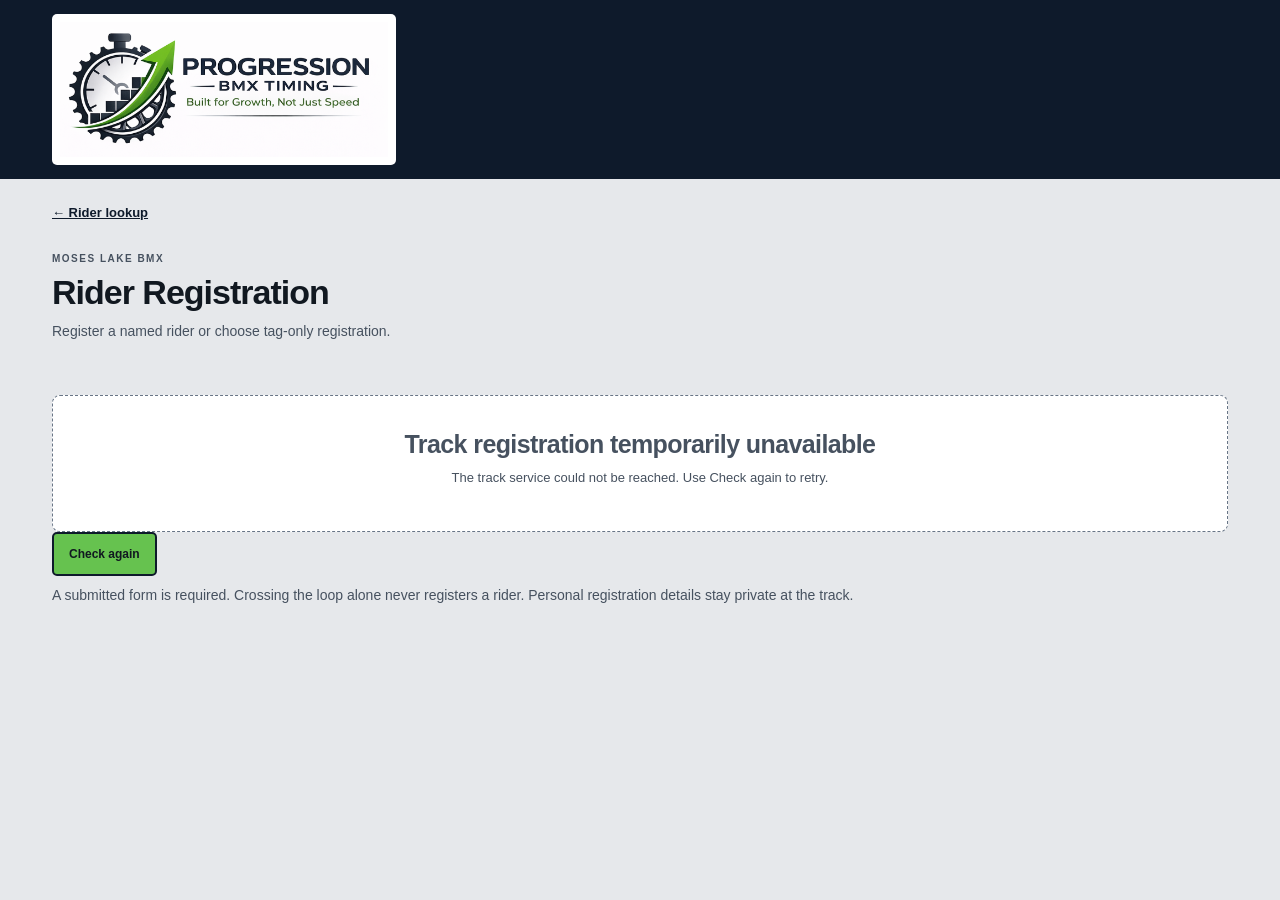
==== registration.html @ 2d61d42e "Restore shared public rider directory and historical result views" ====
<!doctype html><html lang="en"><head><meta charset="utf-8"><meta name="viewport" content="width=device-width,initial-scale=1"><title>Rider Registration · Progression BMX</title><link rel="stylesheet" href="/rider-assets/styles.css"><script src="/rider-assets/registration.js" defer></script></head><body>
<header class="topbar"><div class="header-inner"><a class="brand" href="/" aria-label="Progression BMX home"><img class="brand-wide" src="/rider-assets/brand/wide-logo.png" alt="Progression BMX Timing — Built for Growth, Not Just Speed"><img class="brand-compact" src="/rider-assets/brand/mark.png" alt=""><span class="brand-name compact-name">Progression BMX<span class="brand-sub">Timing</span></span></a></div></header>
<main><a class="back-to-riders" href="/track.html">← Rider lookup</a><section class="hero"><div><p class="eyebrow">MOSES LAKE BMX</p><h1>Rider Registration</h1><p class="intro">Register a named rider or choose tag-only registration.</p></div></section><section class="workspace"><div id="registrationState" class="state" role="status"><h2>Checking registration availability…</h2></div><button id="retryRegistration" class="refresh" type="button">Check again</button><p class="intro">A submitted form is required. Crossing the loop alone never registers a rider. Personal registration details stay private at the track.</p></section></main></body></html>
---- rider-assets/styles.css ----
:root{--navy:#0E1A2B;--green:#66C24F;--charcoal:#111820;--slate:#8E98A4;--light-gray:#E6E8EB;--white:#FFFFFF;--muted:#46515F;--control-border:#687586;--warning-text:#705000;--warning-bg:#FFF5D6;--error:#A32020}
*{box-sizing:border-box}body{margin:0;background:var(--light-gray);color:var(--charcoal);font-family:Segoe UI,Arial,sans-serif;-webkit-font-smoothing:antialiased}button,select{font:inherit}button,a,select,summary{-webkit-tap-highlight-color:transparent}button:focus-visible,a:focus-visible,select:focus-visible,summary:focus-visible{outline:3px solid var(--navy);outline-offset:4px}
.topbar{background:var(--navy);color:var(--white)}.header-inner{min-height:82px;max-width:1240px;margin:auto;padding:14px 32px;display:flex;align-items:center;justify-content:space-between;gap:20px}.brand{display:flex;align-items:center;gap:12px;text-decoration:none;color:var(--white);min-width:0}.brand:focus-visible{outline-color:var(--green)}.brand-name{font-size:22px;font-weight:750;letter-spacing:.2px}.brand-sub{display:block;font-size:10px;letter-spacing:1.7px;margin-top:4px;font-weight:600}.brand-wide{display:block;width:300px;max-width:100%;height:auto;object-fit:contain;background:var(--white);border-radius:5px;padding:8px}.brand-compact{display:none}.historical{font-size:10px;letter-spacing:1px;line-height:1.5;font-weight:700;display:flex;gap:8px;align-items:center}.historical span,.tiny-dot{display:inline-block;width:7px;height:7px;border-radius:50%;background:var(--green);flex-shrink:0}
main{max-width:1240px;margin:auto;padding:0 32px}.hero{display:flex;justify-content:space-between;align-items:center;gap:24px;padding:27px 0 25px}.eyebrow{font-size:10px;font-weight:750;letter-spacing:1.5px;margin:0 0 9px;color:var(--muted)}h1{font-size:34px;line-height:1.15;letter-spacing:-1px;margin:0;font-weight:750}.intro{font-size:14px;line-height:1.5;color:var(--muted);margin:9px 0 0}.hero-count{font-size:13px;margin:0;line-height:1.7;text-align:right;flex-shrink:0}.hero-count strong{font-size:24px;font-variant-numeric:tabular-nums;color:var(--navy)}.hero-count span{color:var(--muted);font-size:11px}
.notice{display:flex;align-items:flex-start;gap:12px;padding:15px 18px;background:var(--warning-bg);border:1px solid #AC8528;border-left:4px solid var(--warning-text);border-radius:5px;font-size:12px;line-height:1.6;color:var(--warning-text)}.notice p{margin:3px 0 0;font-size:12px}.notice-icon{border:1.5px solid var(--warning-text);border-radius:50%;min-width:19px;text-align:center;font-weight:800;height:19px;line-height:16px;margin-top:2px}
.workspace{padding-top:28px}.section-heading{display:flex;align-items:center;justify-content:space-between;gap:16px;margin-bottom:18px}.section-heading .eyebrow{margin-bottom:6px}h2{font-size:25px;letter-spacing:-.6px;margin:0}.refresh{background:var(--green);color:var(--charcoal);border:2px solid var(--navy);border-radius:5px;padding:10px 15px;font-size:12px;font-weight:750;cursor:pointer;min-height:44px}.refresh:hover{box-shadow:inset 0 0 0 1px var(--navy)}
.filters{display:grid;grid-template-columns:1fr 1fr 1.05fr;gap:20px;align-items:end;padding:21px;background:var(--white);border:1px solid var(--slate);border-radius:8px}.filters label{display:block;font-size:10px;letter-spacing:1px;font-weight:750;margin-bottom:9px}select{width:100%;padding:12px 32px 12px 11px;border:1px solid var(--control-border);border-radius:4px;color:var(--charcoal);background:var(--white);min-height:47px;font-size:14px}.timezone{padding:0 0 8px 5px;display:flex;align-items:flex-start;gap:9px;font-size:12px;line-height:1.7}.timezone .tiny-dot{margin-top:7px;background:var(--navy)}.timezone small{color:var(--muted);font-size:11px}.date-warning{font-size:12px;line-height:1.7;color:var(--muted);margin:12px 2px 0}.date-warning summary{cursor:pointer;width:fit-content;min-height:32px;padding:4px 2px}.date-warning p{max-width:900px;margin:8px 0 0}.results-heading{display:flex;align-items:center;justify-content:space-between;margin:18px 0 15px;gap:12px}.results-heading p{font-size:13px;font-weight:650;margin:0}.results-heading>span{font-size:10px;letter-spacing:1px;color:var(--muted)}
.run-grid{display:grid;grid-template-columns:repeat(2,minmax(0,1fr));gap:18px;align-items:start}.run-card{background:var(--white);border:1px solid var(--slate);border-radius:8px;overflow:hidden;box-shadow:0 2px 5px #0E1A2B08;min-width:0}.card-content{padding:21px 23px}.card-top{display:flex;align-items:center;justify-content:space-between;gap:10px}.run-kind{font-size:10px;font-weight:800;letter-spacing:1px;color:var(--navy);background:var(--light-gray);border-left:3px solid var(--green);padding:6px 9px;border-radius:3px}.run-time{font-variant-numeric:tabular-nums;font-size:12px;color:var(--muted);white-space:nowrap}.run-card h3{font-size:16px;margin:16px 0 5px;letter-spacing:-.2px}.recorded-day{font-size:11px;color:var(--muted);margin:0}.duration-block{display:flex;justify-content:space-between;align-items:end;flex-wrap:wrap;gap:12px;margin-top:20px}.duration-label{font-size:12px;color:var(--muted);margin:0 0 6px}.duration-value{font-size:43px;line-height:1.1;font-weight:750;letter-spacing:-1.5px;font-variant-numeric:tabular-nums;color:var(--charcoal)}.unit{font-size:13px;font-weight:450;letter-spacing:0;color:var(--muted);margin-left:6px}.start-tag{font-size:11px;white-space:normal;max-width:100%;padding:7px 10px;border:1px solid var(--control-border);border-radius:18px;color:var(--navy);align-self:center}.card-meta{display:flex;gap:8px;flex-wrap:wrap;margin-top:17px;font-size:11px;color:var(--muted)}.card-meta span+span:before{content:'\00b7';padding-right:8px}
.splits{border-top:1px solid var(--slate)}.splits>summary{cursor:pointer;padding:14px 23px;font-size:13px;font-weight:650;list-style:none;display:flex;justify-content:space-between;min-height:46px;color:var(--navy)}.splits>summary::-webkit-details-marker{display:none}.splits>summary:after{content:'+';font-size:19px;line-height:17px}.splits[open]>summary:after{content:'\2212'}.splits>summary:hover{background:var(--light-gray)}.split-body{padding:0 23px 20px}.split-intro{font-size:11px;color:var(--muted);line-height:1.65;margin:0 0 14px}.split-group{border:1px solid var(--slate);border-radius:4px;overflow:hidden;margin-top:12px}.split-group h4{margin:0;padding:10px 11px;background:var(--navy);color:var(--white);font-size:11px;font-weight:650}.split-group.section h4{background:var(--light-gray);color:var(--navy);border-left:4px solid var(--green)}.split-row{padding:11px;display:flex;justify-content:space-between;align-items:start;gap:12px;border-top:1px solid var(--light-gray);font-size:13px}.split-label{line-height:1.4}.split-value{font-variant-numeric:tabular-nums;font-weight:650;white-space:nowrap}.technical{margin-top:16px;font-size:11px;color:var(--muted);line-height:1.6;overflow-wrap:anywhere}.technical>summary{cursor:pointer;padding:8px 0;min-height:35px;color:var(--navy)}.technical p{margin:8px 0}.technical-splits{margin:10px 0 0;padding:10px;background:var(--light-gray);border-radius:4px}.technical-splits dt{margin-top:8px}.technical-splits dt:first-child{margin-top:0}.technical-splits dd{margin:0;font-size:10px;font-family:Consolas,monospace}
.state{background:var(--white);border:1px dashed var(--control-border);padding:34px 24px;border-radius:8px;text-align:center;color:var(--muted)}.state h3{color:var(--charcoal);margin:12px 0;font-size:20px}.state p{font-size:13px;line-height:1.7;max-width:510px;margin:8px auto}.state[hidden]{display:none}.state.error{border:2px solid var(--error)}.state.error h3{color:var(--error)}.loader{display:inline-block;width:25px;height:25px;border-radius:50%;border:2px solid var(--slate);border-top-color:var(--navy);animation:spin .8s linear infinite}@keyframes spin{to{transform:rotate(360deg)}}
.guide{display:grid;grid-template-columns:repeat(3,minmax(0,1fr));gap:30px;margin:38px 0 34px;padding-top:24px;border-top:1px solid var(--slate)}.guide-number{font-size:11px;color:var(--navy);font-weight:800}.guide h3{font-size:14px;margin:10px 0 8px}.guide p{font-size:12px;line-height:1.75;color:var(--muted);margin:0}footer{background:var(--navy);color:var(--white);padding:25px 32px;display:flex;justify-content:space-between;gap:24px;align-items:center;font-size:11px;line-height:1.8}footer p{max-width:430px;margin:0}.footer-brand{font-weight:750;letter-spacing:1px}.tagline{color:var(--green);margin-top:3px;font-size:12px}footer>span:last-child{font-size:10px;letter-spacing:.6px}.noscript{padding:24px;background:var(--warning-bg);color:var(--warning-text)}button:disabled,select:disabled{opacity:.6}button{touch-action:manipulation}
@media(max-width:850px){.header-inner{padding:14px 24px}main{padding:0 24px}.filters{grid-template-columns:1fr 1fr;gap:18px}.timezone{grid-column:1/-1;padding:0}.timezone br{display:none}.timezone small:before{content:' / '}.card-content{padding:19px}.split-body{padding:0 19px 19px}.duration-value{font-size:39px}.guide{gap:22px}footer{padding:24px;flex-wrap:wrap}}
@media(max-width:560px){.header-inner{min-height:74px;padding:12px 18px;gap:14px}.brand-name{font-size:17px}.brand-sub{font-size:8px;letter-spacing:1px}.brand-wide{display:none}.brand-compact{display:block;width:47px;height:auto;object-fit:contain;background:var(--white);border-radius:4px}.historical{font-size:8px;letter-spacing:.4px;max-width:79px;line-height:1.6;gap:6px}.historical span{width:6px;height:6px}main{padding:0 18px}.hero{padding:22px 0;align-items:start;gap:12px}h1{font-size:27px;letter-spacing:-.7px}.hero .eyebrow{font-size:8px;letter-spacing:1px}.intro{font-size:12px;max-width:205px}.hero-count{font-size:11px;min-width:73px}.hero-count strong{font-size:22px}.hero-count span{display:none}.notice{padding:13px 12px;gap:9px;font-size:11px}.notice p{font-size:11px}.notice-icon{min-width:17px;height:17px;line-height:14px;font-size:11px}.workspace{padding-top:23px}.section-heading{margin-bottom:16px}h2{font-size:23px}.section-heading .eyebrow{font-size:8px;letter-spacing:1px}.refresh{padding:9px 11px;font-size:11px}.filters{padding:17px;grid-template-columns:1fr;gap:17px}.filters label{font-size:9px}.timezone{grid-column:auto;font-size:11px;line-height:1.7}.timezone br{display:block}.timezone small:before{content:''}.date-warning{font-size:11px}.results-heading{align-items:start}.results-heading p{font-size:12px}.results-heading>span{font-size:8px;letter-spacing:.4px;text-align:right;max-width:100px}.run-grid{grid-template-columns:1fr;gap:15px}.card-content{padding:20px}.duration-value{font-size:43px}.split-body{padding:0 20px 18px}.splits>summary{padding:14px 20px}.split-row{font-size:12px}.guide{grid-template-columns:1fr;gap:21px;margin:30px 0}.guide>div{padding-left:29px;position:relative}.guide-number{position:absolute;left:0;top:0}.guide h3{margin-top:0}.guide p{font-size:11px}footer{padding:23px 18px;display:block}footer>p{margin:15px 0}footer>span:last-child{font-size:9px}}
@media(prefers-reduced-motion:reduce){.loader{animation:none}}
.brand-wide{width:344px}.compact-name{display:none}.tagline{display:none}
@media(max-width:560px){.brand-wide{display:none}.compact-name{display:block}.brand-compact{width:48px;flex-shrink:0}.brand-sub{font-size:14px;letter-spacing:0;text-transform:none}.brand-name{font-size:16px}.brand{gap:9px}.tagline{display:block}}
.filters{grid-template-columns:1fr 1fr}.timing-boxes{display:grid;grid-template-columns:repeat(2,minmax(0,1fr));gap:18px;align-items:start}.timing-box{background:var(--white);border:1px solid var(--slate);border-radius:8px;overflow:hidden;min-width:0}.timing-box>h3{margin:0;padding:17px 20px;background:var(--navy);color:var(--white);font-size:17px;border-left:4px solid var(--green)}.metric-columns{display:flex;justify-content:space-between;padding:11px 20px;font-size:11px;color:var(--muted);border-bottom:1px solid var(--light-gray)}.metric-group-title{font-size:11px;color:var(--muted);font-weight:600;padding:14px 20px 8px;margin:0}.metric-list{list-style:none;margin:0;padding:0 12px 12px}.metric-entry{display:grid;grid-template-columns:1fr auto;gap:6px 12px;align-items:center;padding:11px 9px;border-radius:4px;font-size:13px;font-variant-numeric:tabular-nums;border-top:1px solid var(--light-gray)}.metric-entry strong{font-size:19px;color:var(--charcoal)}.metric-entry.fastest{background:var(--green);color:var(--charcoal);border:1px solid var(--navy)}.fastest-label{grid-column:1/-1;font-size:10px;font-weight:750;letter-spacing:.3px}.metric-empty{padding:10px 20px 20px;font-size:13px;color:var(--muted)}.all-runs{margin-top:25px}.all-runs>summary{padding:13px 0;font-size:15px;font-weight:700;cursor:pointer}.card-top{flex-wrap:wrap}@media(max-width:560px){.filters,.timing-boxes{grid-template-columns:1fr}.metric-entry{font-size:12px}.metric-entry strong{font-size:18px}}
.back-to-riders{display:inline-block;margin-top:20px;color:var(--navy);font-size:13px;font-weight:650;padding:6px 0}.rider-entry{padding:30px 0 42px}.new-rider{display:flex;align-items:center;gap:11px;min-height:66px;border:1px solid var(--navy);background:var(--white);color:var(--charcoal);border-radius:7px;padding:9px 15px;text-align:left;cursor:pointer;flex-shrink:0}.new-rider img{flex-shrink:0}.new-rider strong{font-size:15px;display:block}.new-rider small{display:block;color:var(--muted);font-size:11px;margin-top:3px}.new-rider:hover{background:var(--light-gray)}.registration-notice{padding:18px 22px;background:var(--white);border:1px solid var(--control-border);border-left:4px solid var(--green);border-radius:6px;margin-bottom:20px}.registration-notice h3{font-size:17px;margin:0 0 8px}.registration-notice p{font-size:13px;color:var(--muted);line-height:1.7;margin:0;max-width:740px}.registration-notice[hidden]{display:none}.directory-tools{background:var(--light-gray);padding:16px 0 10px}.directory-search-label{display:block;font-size:13px;font-weight:700;margin-bottom:10px}.directory-search{display:flex;gap:10px}.directory-search input{flex:1;min-width:0;min-height:48px;border:1px solid var(--control-border);border-radius:5px;padding:11px 14px;background:var(--white);color:var(--charcoal);font:inherit;font-size:15px}.directory-search input:focus-visible{outline:3px solid var(--navy);outline-offset:3px}.alphabet{display:flex;flex-wrap:wrap;gap:5px;margin-top:18px}.alphabet>a,.alphabet>span{display:flex;align-items:center;justify-content:center;width:34px;min-height:38px;border-radius:4px;font-weight:750;font-size:13px;text-decoration:none}.letter-link{background:var(--green);color:var(--charcoal);border:1px solid var(--navy)}.letter-link:hover{text-decoration:underline}.letter-disabled{color:var(--muted);border:1px solid #C2C8CF}.letter-section{scroll-margin-top:24px;margin-bottom:27px}.letter-heading{display:flex;align-items:center;gap:12px;margin:0 0 13px;color:var(--navy);font-size:24px}.letter-heading:after{content:'';height:1px;background:var(--slate);flex:1}.directory-list{list-style:none;padding:0;margin:0;display:grid;grid-template-columns:repeat(3,minmax(0,1fr));gap:13px}.rider-link{display:flex;align-items:center;justify-content:space-between;gap:15px;min-height:90px;padding:19px;background:var(--white);border:1px solid var(--control-border);border-radius:6px;color:var(--charcoal);text-decoration:none;overflow-wrap:anywhere}.rider-link:hover{border-color:var(--navy);box-shadow:inset 3px 0 var(--green)}.rider-link strong{display:block;font-size:15px}.rider-link small{display:block;font-size:12px;color:var(--muted);margin-top:7px}.rider-arrow{font-size:22px;color:var(--navy);flex-shrink:0}@media(max-width:850px){.directory-list{grid-template-columns:repeat(2,minmax(0,1fr))}}@media(max-width:560px){.rider-entry>.section-heading{flex-wrap:wrap;align-items:start}.new-rider{width:100%}.directory-list{grid-template-columns:1fr}.rider-entry{padding-top:24px}.directory-search input{font-size:14px}.rider-link{min-height:84px}.new-rider img{width:40px;height:40px}}

.sync-freshness{font-size:.85rem;color:var(--charcoal,#111820);margin:0 0 1rem;overflow-wrap:anywhere}
.refresh-options{display:flex;align-items:center;gap:8px;margin:10px 0;font-size:13px;color:var(--charcoal)}.refresh-options select{max-width:100%;min-height:40px;border:1px solid var(--control-border);border-radius:5px;background:var(--white);color:var(--charcoal);padding:6px 10px}
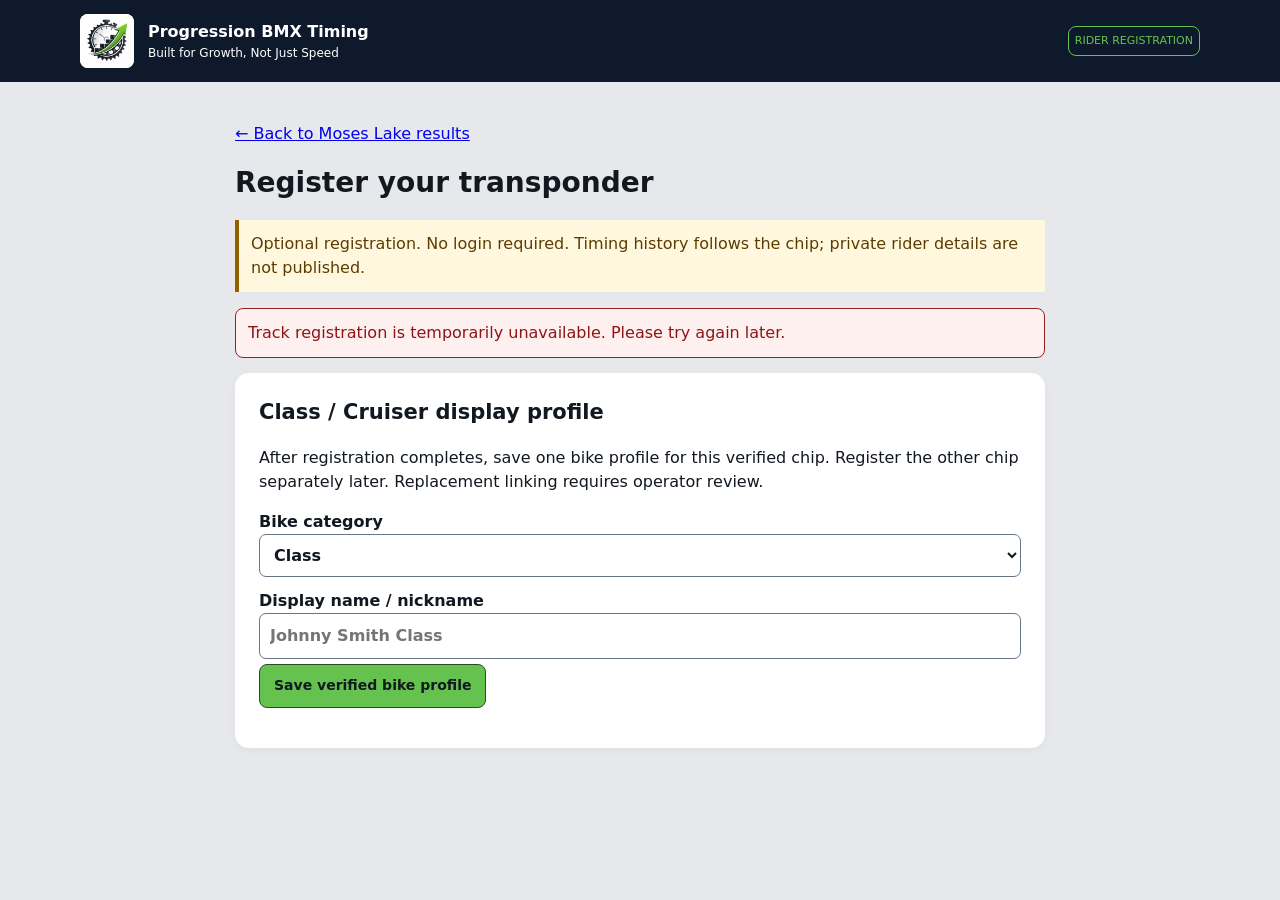
==== commit 46074208: "Prepare optional chip-first timing and registration with readiness gates" ====
--- a/registration.html
+++ b/registration.html
@@ -1,3 +1,17 @@
-<!doctype html><html lang="en"><head><meta charset="utf-8"><meta name="viewport" content="width=device-width,initial-scale=1"><title>Rider Registration · Progression BMX</title><link rel="stylesheet" href="/rider-assets/styles.css"><script src="/rider-assets/registration.js" defer></script></head><body>
-<header class="topbar"><div class="header-inner"><a class="brand" href="/" aria-label="Progression BMX home"><img class="brand-wide" src="/rider-assets/brand/wide-logo.png" alt="Progression BMX Timing — Built for Growth, Not Just Speed"><img class="brand-compact" src="/rider-assets/brand/mark.png" alt=""><span class="brand-name compact-name">Progression BMX<span class="brand-sub">Timing</span></span></a></div></header>
-<main><a class="back-to-riders" href="/track.html">← Rider lookup</a><section class="hero"><div><p class="eyebrow">MOSES LAKE BMX</p><h1>Rider Registration</h1><p class="intro">Register a named rider or choose tag-only registration.</p></div></section><section class="workspace"><div id="registrationState" class="state" role="status"><h2>Checking registration availability…</h2></div><button id="retryRegistration" class="refresh" type="button">Check again</button><p class="intro">A submitted form is required. Crossing the loop alone never registers a rider. Personal registration details stay private at the track.</p></section></main></body></html>
+<!doctype html><html lang="en"><head><meta charset="utf-8"><meta name="viewport" content="width=device-width,initial-scale=1"><title>Progression BMX · Registration</title><link rel="stylesheet" href="/rider-assets/registration-form.css"></head><body><header><img src="/rider-assets/brand/mark.png" alt="Progression BMX"><div><strong>Progression BMX Timing</strong><small>Built for Growth, Not Just Speed</small></div><span class="badge">RIDER REGISTRATION</span></header><main style="max-width:850px"><p><a href="/MLBMX.html">← Back to Moses Lake results</a></p><h1 id="pageTitle">Register your transponder</h1><p class="notice" id="environmentNotice">Optional registration. No login required. Timing history follows the chip; private rider details are not published.</p><div id="error" role="alert" hidden></div>
+<section id="details" class="card" hidden><h2>1. Registration type</h2><p>A tag-only registration needs no personal details or guardian relationship.</p><label class="check"><input type="radio" name="regMode" value="TAG_ONLY" checked> <strong>Register a transponder only</strong></label><label class="check"><input type="radio" name="regMode" value="NAMED"> Register a named rider</label><p><strong>Registration track:</strong> <span id="registrationTrack">Loading…</span></p><p id="trackNotice" class="muted"></p><p id="modeNotice" class="muted" aria-live="polite"></p>
+<div id="namedFields" hidden><h2>2. Rider details</h2><label for="riderSource">Rider</label><select id="riderSource"><option value="NEW">Register a new rider</option><option value="EXISTING">Use an existing rider</option></select><div id="existingChoice" hidden><label for="profile">Choose a rider you are authorized to manage</label><select id="profile"><option value="">Choose a rider</option></select><p id="profileNotice" class="muted"></p></div>
+<div class="profile-grid"><div><label for="riderName">Rider full name <span aria-hidden="true">*</span></label><input id="riderName" maxlength="120" autocomplete="name"><small id="err-name" class="field-error"></small></div>
+<div><label for="dob">Date of birth *</label><input id="dob" type="date" autocomplete="bday"><small id="err-dob" class="field-error"></small><small class="muted">Private. Not included in public results.</small></div>
+<div><label for="riderClass">Rider class *</label><select id="riderClass"><option value="">Choose a class</option></select><small id="err-rider_class" class="field-error"></small></div>
+<div><label for="homeTrack">Home track *</label><select id="homeTrack"><option value="">Choose a home track</option></select><small id="err-home_track_id" class="field-error"></small></div>
+<div id="homeTrackSuggestionWrap" hidden><label for="homeTrackSuggestion">Suggested home-track name (optional)</label><input id="homeTrackSuggestion" maxlength="120"><small id="err-home_track_suggestion" class="field-error"></small><small class="muted">Saved as unapproved text only. This does not add a track or change your registration track.</small></div>
+<div><label for="handle">Rider handle / nickname (optional)</label><input id="handle" maxlength="32" autocomplete="off" aria-describedby="handleHint"><small id="handleHint" class="muted">For example: John D.</small><small id="err-handle" class="field-error"></small><small class="muted">Display preference only; this does not authorize publication.</small></div></div>
+<h2 class="contact-title">3. Optional contact / guardian details</h2><div class="profile-grid">
+<div><label for="membership">USA BMX number / serial</label><input id="membership" maxlength="64"><small id="err-usabmx_number" class="field-error"></small><small class="muted">Recorded only; membership is not validated.</small></div>
+<div><label for="email">Email</label><input id="email" type="email" maxlength="254" autocomplete="email"><small id="err-email" class="field-error"></small></div>
+<div><label for="phone">Phone</label><input id="phone" type="tel" maxlength="40" autocomplete="tel" aria-describedby="phoneHint"><small id="phoneHint" class="muted">Enter your phone number if you agree to be contacted when the mobile app is available.</small><small id="err-phone" class="field-error"></small></div>
+<div><label for="guardianName">Parent / guardian name</label><input id="guardianName" maxlength="120"><small id="err-guardian_name" class="field-error"></small></div></div><p class="muted">New riders enter the registry after verification. Guardian and coach permissions, and access to another account’s private profile, remain separate.</p></div><div class="discovery-choice"><h3>Automatic transponder discovery</h3><p>No need to uncover or remove your Red Flex chip. Make four circles around the finish line tower after clicking the start automatic discovery button below.</p><label class="check"><input id="discover" type="checkbox" checked> Discover the actual tag ID automatically</label><div id="manualTag" hidden><label for="tagInput">Printed tag ID</label><input id="tagInput" maxlength="128" autocomplete="off"><small id="err-chip" class="field-error"></small></div></div><button id="reviewDetails">Review registration</button></section>
+<section id="review" class="card" hidden><h2>4. Review</h2><div id="reviewSummary"></div><p id="proposedHandle" class="muted"></p><p>Check these details before starting. Your details remain saved if verification times out.</p><div class="buttons"><button id="startDiscovery">Start automatic discovery</button><button id="editDetails" class="secondary">Correct details</button></div></section>
+<section id="verification" class="card" hidden><h2>5. Transponder verification</h2><p id="registrationProcedure">Make four circles; three detected passings qualify. Confirm your actual tag ID.</p><div id="verificationState" aria-live="polite"></div><div id="candidateList"></div><button id="cancelVerification" class="secondary">Cancel verification</button></section>
+<section id="outcome" class="card" hidden><h2 id="outcomeTitle"></h2><div id="outcomeIdentity"></div><p id="outcomeHomeTrack" class="muted"></p><dl id="statuses"></dl><p id="nextAction"></p><div class="buttons"><button id="retrySave" hidden>Retry registration save</button><button id="retryVerification" hidden>Try verification again</button><button id="finishTagOnly" hidden>Finish as tag-only instead</button><button id="newRegistration" class="secondary">Start another registration</button></div><a id="resultsLink" hidden>View results</a></section><p id="reference" class="muted"></p><footer hidden><a href="/operator">Operator / testing</a> · <a href="/observation">Existing observation tool</a></footer><section class="card"><h2>Class / Cruiser display profile</h2><p>After registration completes, save one bike profile for this verified chip. Register the other chip separately later. Replacement linking requires operator review.</p><label>Bike category<select id="bikeCategory"><option value="CLASS">Class</option><option value="CRUISER">Cruiser</option></select></label><label>Display name / nickname<input id="bikeDisplay" maxlength="80" placeholder="Johnny Smith Class"></label><button type="button" id="saveBikeProfile">Save verified bike profile</button><p id="bikeProfileStatus" role="status"></p></section></main><script src="/rider-assets/anonymous-context.js"></script><script src="/rider-assets/registration.js"></script></body></html>
--- a/rider-assets/registration-form.css
+++ b/rider-assets/registration-form.css
@@ -0,0 +1,5 @@
+:root{--navy:#0E1A2B;--green:#66C24F;--charcoal:#111820;--slate:#8E98A4;--light-gray:#E6E8EB;--white:#FFFFFF}*{box-sizing:border-box}body{margin:0;background:var(--light-gray);color:var(--charcoal);font:16px/1.5 system-ui,sans-serif}header{background:var(--navy);color:white;display:flex;align-items:center;gap:14px;padding:14px max(20px,calc((100vw - 1120px)/2));}header img{width:54px;height:54px;object-fit:contain;background:white;border-radius:8px}header small{display:block;font-size:12px}.badge{margin-left:auto;font-size:11px;border:1px solid var(--green);border-radius:8px;padding:6px;color:var(--green)}main{max-width:1160px;margin:auto;padding:24px 20px}h1{font-size:28px;margin:0 0 10px}h2{font-size:21px;margin-top:0}h3{font-size:17px}.notice{border-left:4px solid #926000;background:#fff8df;padding:12px;color:#5d3c00}.columns{display:grid;grid-template-columns:minmax(0,1.3fr) minmax(0,1fr);align-items:start;gap:20px}.card{background:white;padding:24px;border-radius:14px;box-shadow:0 2px 8px #0e1a2b0a;min-width:0}label{display:block;font-weight:600;margin:12px 0 5px}input,select{font:inherit;padding:10px;border:1px solid #687586;border-radius:7px;width:100%;color:var(--charcoal);background:white}.check{font-weight:400;display:flex;gap:8px;align-items:start}.check input{width:auto;margin-top:6px}.buttons{display:flex;flex-wrap:wrap;gap:9px;margin:18px 0}button{border:1px solid #294c23;background:var(--green);color:var(--charcoal);font:600 14px/1.4 system-ui;padding:11px 14px;border-radius:8px;cursor:pointer;max-width:100%}.secondary{background:white;border-color:#687586}button:disabled{opacity:.6;cursor:default}:focus-visible{outline:3px solid var(--navy);outline-offset:3px}.muted,footer{color:#46515f;font-size:14px}hr{border:0;border-top:1px solid var(--light-gray);margin:25px 0}.progress{font-size:42px;font-weight:750;font-variant-numeric:tabular-nums;margin:8px 0}.state{font-size:18px;font-weight:700}.meter{display:flex;gap:8px;margin:10px 0}.meter i{height:10px;flex:1;border-radius:8px;background:var(--light-gray)}.meter i.on{background:var(--green)}#request{border-top:1px solid var(--light-gray);padding-top:20px;overflow-wrap:anywhere}#error{padding:12px;border:1px solid #9b2020;background:#fff0f0;color:#8d1515;margin:15px 0;border-radius:8px}footer{margin-top:24px}.candidate{margin:8px 0;padding:10px;background:var(--light-gray);border-radius:8px;overflow-wrap:anywhere}.candidate button{margin:8px}.ok{color:#21531a}@media(max-width:720px){.columns{grid-template-columns:1fr}header{padding:12px 16px}.badge{display:none}main{padding:20px 14px}.card{padding:19px}h1{font-size:25px}}
+
+.discovery-choice{padding:18px;background:#f2faef;border:2px solid var(--green);border-radius:10px;margin:16px 0}.discovery-choice h3{font-size:21px;margin:0 0 8px}.discovery-choice .check{font-size:17px}#start{font-size:16px;padding:13px 18px}
+
+.profile-grid{display:grid;grid-template-columns:repeat(2,minmax(0,1fr));gap:0 18px}.field-error{display:block;color:#8d1515;font-weight:600;min-height:0}input[aria-invalid=true],select[aria-invalid=true]{border:2px solid #9b2020}.contact-title{margin-top:28px}small.muted{display:block}#reviewSummary dl{display:grid;grid-template-columns:minmax(100px,1fr) minmax(0,2fr);gap:8px}#reviewSummary dd{margin:0;overflow-wrap:anywhere}@media(max-width:600px){.profile-grid{grid-template-columns:1fr}}
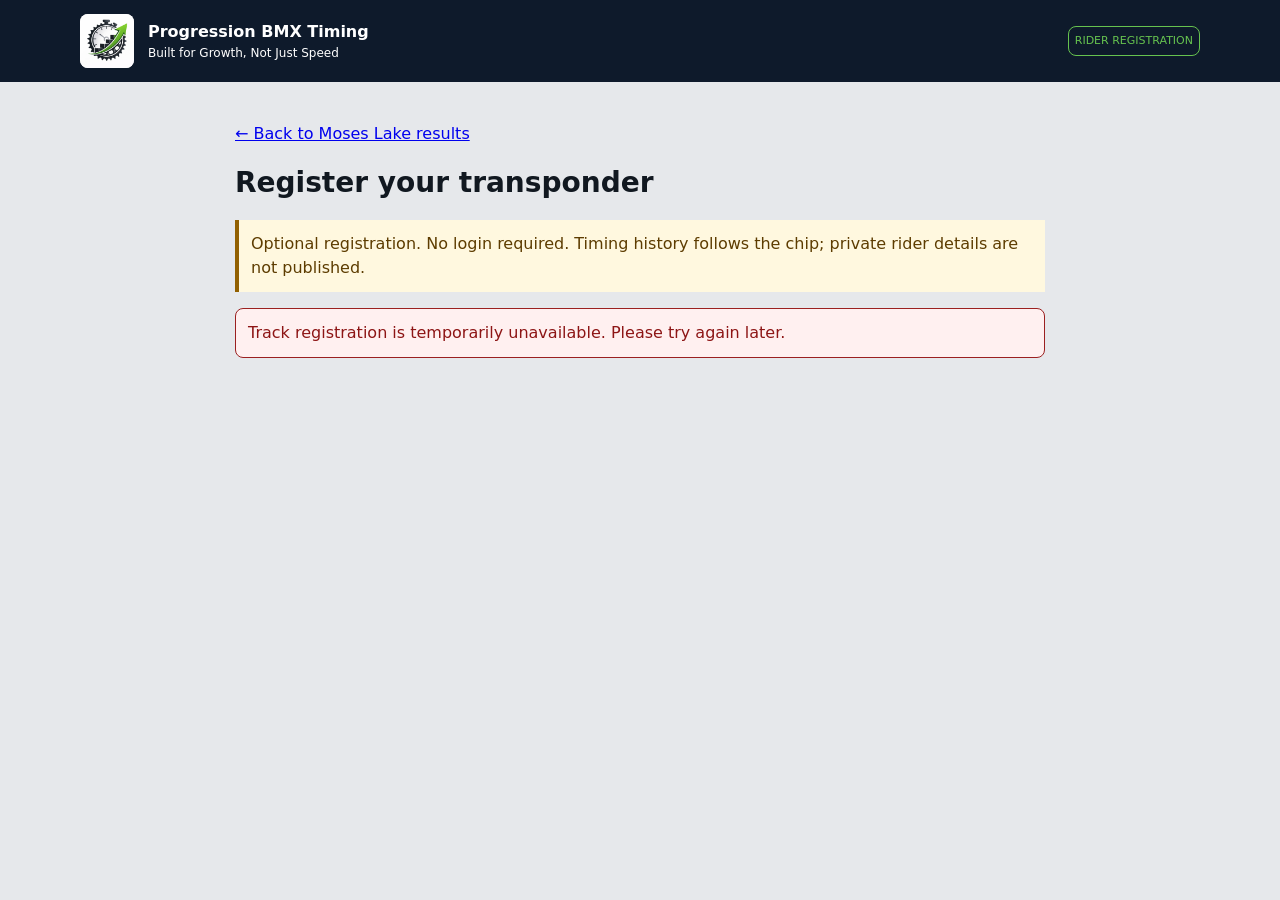
==== commit 7651107a: "Prepare optional chip-first timing and registration with readiness gates" ====
--- a/registration.html
+++ b/registration.html
@@ -14,4 +14,4 @@
 <div><label for="guardianName">Parent / guardian name</label><input id="guardianName" maxlength="120"><small id="err-guardian_name" class="field-error"></small></div></div><p class="muted">New riders enter the registry after verification. Guardian and coach permissions, and access to another account’s private profile, remain separate.</p></div><div class="discovery-choice"><h3>Automatic transponder discovery</h3><p>No need to uncover or remove your Red Flex chip. Make four circles around the finish line tower after clicking the start automatic discovery button below.</p><label class="check"><input id="discover" type="checkbox" checked> Discover the actual tag ID automatically</label><div id="manualTag" hidden><label for="tagInput">Printed tag ID</label><input id="tagInput" maxlength="128" autocomplete="off"><small id="err-chip" class="field-error"></small></div></div><button id="reviewDetails">Review registration</button></section>
 <section id="review" class="card" hidden><h2>4. Review</h2><div id="reviewSummary"></div><p id="proposedHandle" class="muted"></p><p>Check these details before starting. Your details remain saved if verification times out.</p><div class="buttons"><button id="startDiscovery">Start automatic discovery</button><button id="editDetails" class="secondary">Correct details</button></div></section>
 <section id="verification" class="card" hidden><h2>5. Transponder verification</h2><p id="registrationProcedure">Make four circles; three detected passings qualify. Confirm your actual tag ID.</p><div id="verificationState" aria-live="polite"></div><div id="candidateList"></div><button id="cancelVerification" class="secondary">Cancel verification</button></section>
-<section id="outcome" class="card" hidden><h2 id="outcomeTitle"></h2><div id="outcomeIdentity"></div><p id="outcomeHomeTrack" class="muted"></p><dl id="statuses"></dl><p id="nextAction"></p><div class="buttons"><button id="retrySave" hidden>Retry registration save</button><button id="retryVerification" hidden>Try verification again</button><button id="finishTagOnly" hidden>Finish as tag-only instead</button><button id="newRegistration" class="secondary">Start another registration</button></div><a id="resultsLink" hidden>View results</a></section><p id="reference" class="muted"></p><footer hidden><a href="/operator">Operator / testing</a> · <a href="/observation">Existing observation tool</a></footer><section class="card"><h2>Class / Cruiser display profile</h2><p>After registration completes, save one bike profile for this verified chip. Register the other chip separately later. Replacement linking requires operator review.</p><label>Bike category<select id="bikeCategory"><option value="CLASS">Class</option><option value="CRUISER">Cruiser</option></select></label><label>Display name / nickname<input id="bikeDisplay" maxlength="80" placeholder="Johnny Smith Class"></label><button type="button" id="saveBikeProfile">Save verified bike profile</button><p id="bikeProfileStatus" role="status"></p></section></main><script src="/rider-assets/anonymous-context.js"></script><script src="/rider-assets/registration.js"></script></body></html>
+<section id="outcome" class="card" hidden><h2 id="outcomeTitle"></h2><div id="outcomeIdentity"></div><p id="outcomeHomeTrack" class="muted"></p><dl id="statuses"></dl><p id="nextAction"></p><div class="buttons"><button id="retrySave" hidden>Retry registration save</button><button id="retryVerification" hidden>Try verification again</button><button id="finishTagOnly" hidden>Finish as tag-only instead</button><button id="newRegistration" class="secondary">Start another registration</button></div><a id="resultsLink" hidden>View results</a></section><p id="reference" class="muted"></p><footer hidden><a href="/operator">Operator / testing</a> · <a href="/observation">Existing observation tool</a></footer><section class="card" hidden><h2>Class / Cruiser display profile</h2><p>After registration completes, save one bike profile for this verified chip. Register the other chip separately later. Replacement linking requires operator review.</p><label>Bike category<select id="bikeCategory"><option value="CLASS">Class</option><option value="CRUISER">Cruiser</option></select></label><label>Display name / nickname<input id="bikeDisplay" maxlength="80" placeholder="Johnny Smith Class"></label><button type="button" id="saveBikeProfile">Save verified bike profile</button><p id="bikeProfileStatus" role="status"></p></section></main><script src="/rider-assets/anonymous-context.js"></script><script src="/rider-assets/registration.js"></script></body></html>
